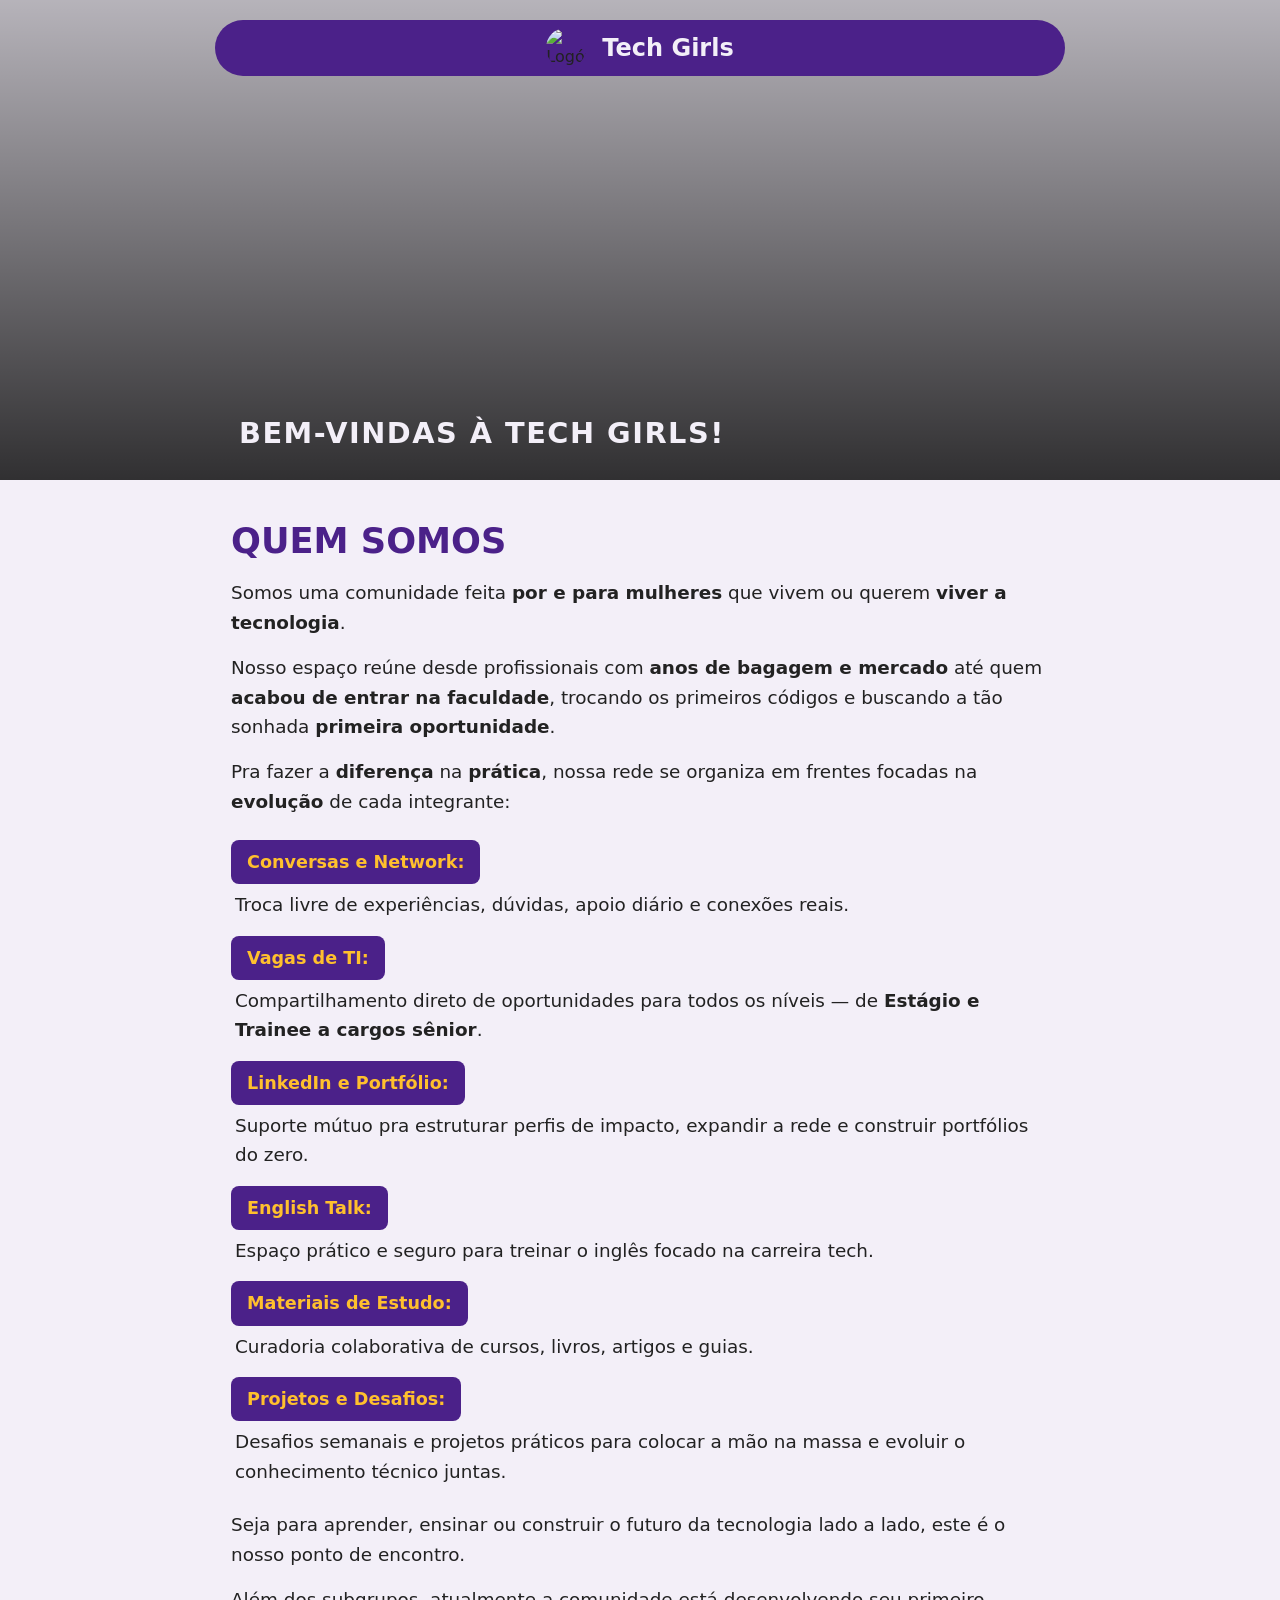
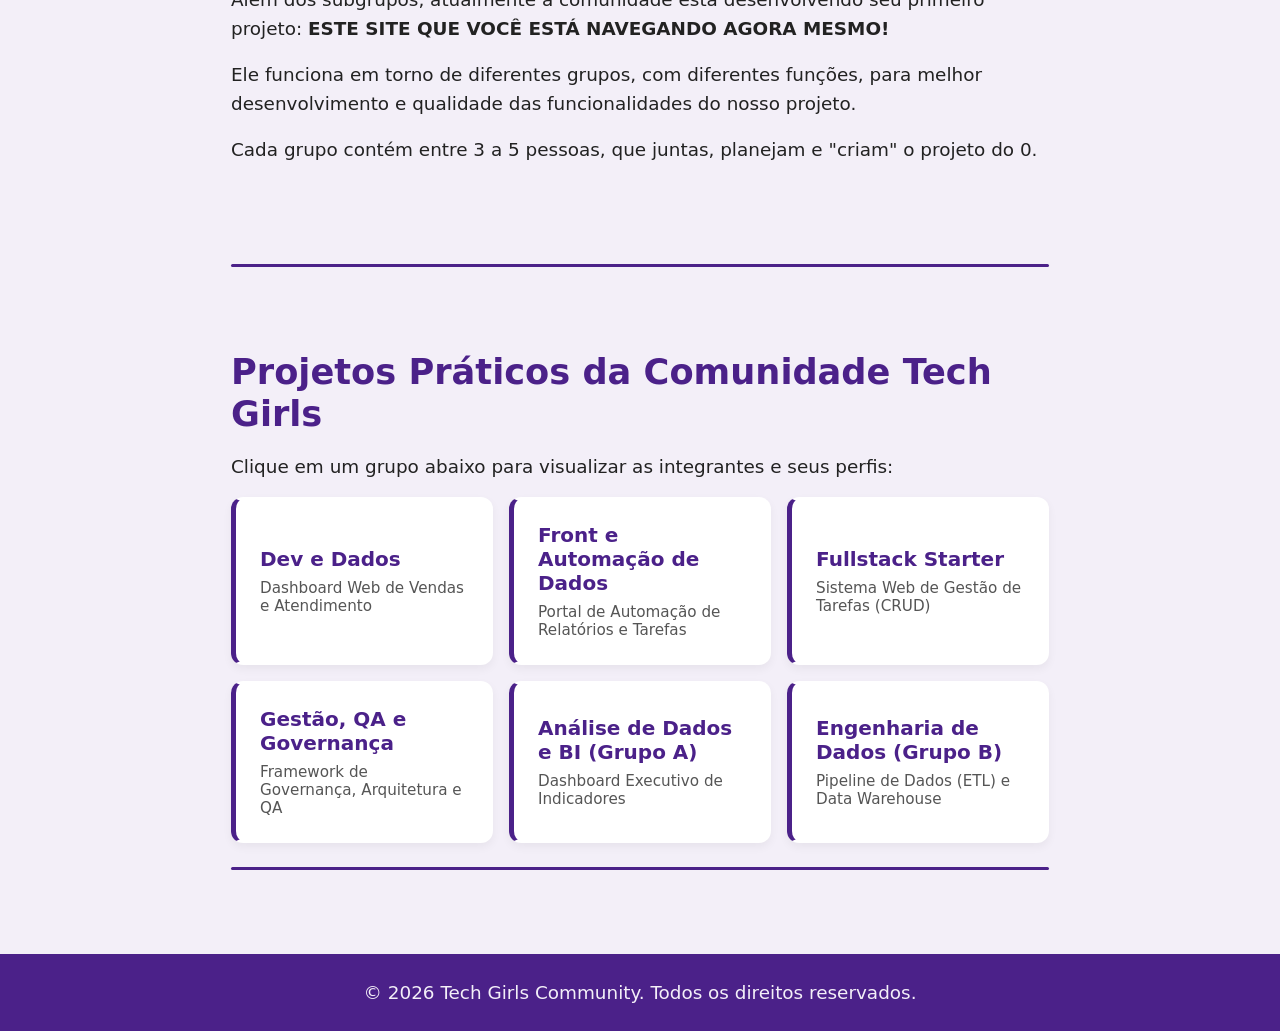
==== index.html @ 1558d876 "update index.html: atualiza o nome do código HTML para "index.html"" ====
<!DOCTYPE html>
<html lang="pt-BR">
<head>
  <meta charset="UTF-8">
  <meta name="viewport" content="width=device-width, initial-scale=1.0">
  <title>Tech Girls — Hub Web de Portfólios</title>
  <link rel="stylesheet" href="style.css">
</head>
<body>

  <!-- BANNER HERO PRINCIPAL -->
  <div class="hero-banner community-hero">
    <header class="meu-cabecalho" role="banner">
      <img src="img-techgirls.jpg" alt="Logótipo oficial com a mascote da comunidade Tech Girls" class="logo-cabecalho">
      <h1>Tech Girls</h1>
    </header>

    <div class="overlay-hero">
      <span class="subtitulo-hero">BEM-VINDAS À TECH GIRLS!</span>
    </div>
  </div>

  <!-- CONTEÚDO PRINCIPAL DA PÁGINA -->
  <main class="main-container">
    
    <!-- SEÇÃO: QUEM SOMOS -->
    <section class="secao-destaque" aria-labelledby="titulo-quem-somos">
      <h2 id="titulo-quem-somos" class="titulo-destaque">QUEM SOMOS</h2>
      
      <p>Somos uma comunidade feita <strong>por e para mulheres</strong> que vivem ou querem <strong>viver a tecnologia</strong>.</p>
      
      <p>Nosso espaço reúne desde profissionais com <strong>anos de bagagem e mercado</strong> até quem <strong>acabou de entrar na faculdade</strong>, trocando os primeiros códigos e buscando a tão sonhada <strong>primeira oportunidade</strong>.</p>
      
      <p>Pra fazer a <strong>diferença</strong> na <strong>prática</strong>, nossa rede se organiza em frentes focadas na <strong>evolução</strong> de cada integrante:</p>
      
      <ul class="frentes-atuacao">
        <li>
          <h3>Conversas e Network:</h3>
          <p>Troca livre de experiências, dúvidas, apoio diário e conexões reais.</p>
        </li>
        <li>
          <h3>Vagas de TI:</h3>
          <p>Compartilhamento direto de oportunidades para todos os níveis — de <strong>Estágio e Trainee a cargos sênior</strong>.</p>
        </li>
        <li>
          <h3>LinkedIn e Portfólio:</h3>
          <p>Suporte mútuo pra estruturar perfis de impacto, expandir a rede e construir portfólios do zero.</p>
        </li>
        <li>
          <h3>English Talk:</h3>
          <p>Espaço prático e seguro para treinar o inglês focado na carreira tech.</p>
        </li>
        <li>
          <h3>Materiais de Estudo:</h3>
          <p>Curadoria colaborativa de cursos, livros, artigos e guias.</p>
        </li>
        <li>
          <h3>Projetos e Desafios:</h3>
          <p>Desafios semanais e projetos práticos para colocar a mão na massa e evoluir o conhecimento técnico juntas.</p>
        </li>
      </ul>

      <p>Seja para aprender, ensinar ou construir o futuro da tecnologia lado a lado, este é o nosso ponto de encontro.</p>
      <p>Além dos subgrupos, atualmente a comunidade está desenvolvendo seu primeiro projeto: <strong>ESTE SITE QUE VOCÊ ESTÁ NAVEGANDO AGORA MESMO!</strong></p>
      <p>Ele funciona em torno de diferentes grupos, com diferentes funções, para melhor desenvolvimento e qualidade das funcionalidades do nosso projeto.</p>
      <p>Cada grupo contém entre 3 a 5 pessoas, que juntas, planejam e "criam" o projeto do 0.</p>
    </section>
    
    <hr class="divisor-roxo">

    <!-- SEÇÃO: PROJETOS PRÁTICOS -->
    <section class="secao-projetos" aria-labelledby="titulo-projetos">
      <h2 id="titulo-projetos" class="titulo-destaque">Projetos Práticos da Comunidade Tech Girls</h2>
      <p class="instrucao-projetos">Clique em um grupo abaixo para visualizar as integrantes e seus perfis:</p>
      
      <!-- Grade de Botões dos Grupos -->
      <div class="projetos-grid" role="region" aria-label="Lista de Grupos da Comunidade">
        <button class="projeto-card-btn" data-grupo="dev-dados" aria-expanded="false" aria-controls="painel-integrantes">
          <h3>Dev e Dados</h3>
          <p>Dashboard Web de Vendas e Atendimento</p>
        </button>

        <button class="projeto-card-btn" data-grupo="front-automacao" aria-expanded="false" aria-controls="painel-integrantes">
          <h3>Front e Automação de Dados</h3>
          <p>Portal de Automação de Relatórios e Tarefas</p>
        </button>

        <button class="projeto-card-btn" data-grupo="fullstack-starter" aria-expanded="false" aria-controls="painel-integrantes">
          <h3>Fullstack Starter</h3>
          <p>Sistema Web de Gestão de Tarefas (CRUD)</p>
        </button>

        <button class="projeto-card-btn" data-grupo="gestao-qa" aria-expanded="false" aria-controls="painel-integrantes">
          <h3>Gestão, QA e Governança</h3>
          <p>Framework de Governança, Arquitetura e QA</p>
        </button>

        <button class="projeto-card-btn" data-grupo="bi-grupo-a" aria-expanded="false" aria-controls="painel-integrantes">
          <h3>Análise de Dados e BI (Grupo A)</h3>
          <p>Dashboard Executivo de Indicadores</p>
        </button>

        <button class="projeto-card-btn" data-grupo="etl-grupo-b" aria-expanded="false" aria-controls="painel-integrantes">
          <h3>Engenharia de Dados (Grupo B)</h3>
          <p>Pipeline de Dados (ETL) e Data Warehouse</p>
        </button>
      </div>

      <hr class="divisor-roxo">

      <!-- PAINEL DINÂMICO DOS INTEGRANTES -->
      <div id="painel-integrantes" class="painel-integrantes escondido" aria-live="polite">
        <!-- Injetado dinamicamente via JS a partir do perfis.json -->
      </div>
    </section>

  </main>

  <footer class="rodape-site">
    <p>&copy; 2026 Tech Girls Community. Todos os direitos reservados.</p>
  </footer>

  <script src="script.js"></script>

</body>
</html>
---- style.css ----
/* ==========================================================================
   DESIGN TOKENS & VARIÁVEIS CSS (HUB-001)
   ========================================================================== */
:root {
  /* Paleta de Cores Oficial */
  --cor-primaria: #4B2189;             /* Roxo Profundo Tech Girls */
  --cor-fundo: #F3EFF8;                /* Lilás Claro / Fundo do Site */
  --cor-secundaria-amarelo: #FFC02D;   /* Amarelo Destaque da Logo */
  --cor-texto-escuro: #222222;         /* Texto Principal */
  --cor-branco: #ffffff;
  --cor-cinza-suave: #e2d8ee;

  /* Tipografia */
  --font-familia-base: system-ui, -apple-system, BlinkMacSystemFont, "Segoe UI", Roboto, sans-serif;
  --font-tam-base: 1rem;
  --font-tam-paragrafo: 1.15rem;
  --font-tam-h3: 1.1rem;
  --font-tam-h2: 2.2rem;
  --font-tam-hero: 1.8rem;

  /* Espaçamentos e Dimensões */
  --largura-max-container: 850px;
  --espaco-xs: 8px;
  --espaco-sm: 16px;
  --espaco-md: 24px;
  --espaco-lg: 40px;
  --espaco-xl: 60px;
  
  /* Arredondamento e Transições */
  --raio-borda-card: 12px;
  --raio-borda-pill: 37px;
  --transicao-rapida: 0.2s ease-in-out;
}

/* ==========================================================================
   RESET E ESTILOS BASE
   ========================================================================== */
* {
  margin: 0;
  padding: 0;
  box-sizing: border-box;
}

html, body {
  width: 100%;
  overflow-x: hidden;
}

body {
  background-color: var(--cor-fundo);
  font-family: var(--font-familia-base);
  color: var(--cor-texto-escuro);
  line-height: 1.6;
}

/* ==========================================================================
   ACESSIBILIDADE E FOCO VISÍVEL (WCAG)
   ========================================================================== */
a:focus-visible,
button:focus-visible {
  outline: 3px solid var(--cor-secundaria-amarelo) !important;
  outline-offset: 3px;
  box-shadow: 0 0 0 5px var(--cor-primaria) !important;
}

/* ==========================================================================
   CABEÇALHO E HERO
   ========================================================================== */
.meu-cabecalho {
  position: absolute;
  top: 20px;
  left: 50%;
  transform: translateX(-50%);
  z-index: 10;
  background-color: var(--cor-primaria);
  padding: var(--espaco-xs) var(--espaco-sm);
  border-radius: var(--raio-borda-pill);
  max-width: var(--largura-max-container);
  width: calc(100% - 32px);
  display: flex;
  align-items: center;
  justify-content: center;
  gap: var(--espaco-sm);
}

.logo-cabecalho {
  width: 40px;
  height: 40px;
  object-fit: contain;
  border-radius: 50%;
}

.meu-cabecalho h1 {
  color: var(--cor-fundo);
  font-size: 1.5rem;
  font-weight: 600;
}

.hero-banner {
  position: relative;
  width: 100%;
  height: 480px;
  background-size: cover;
  background-position: center;
  background-repeat: no-repeat;
  margin-bottom: var(--espaco-lg);
}

.community-hero {
  background-image: linear-gradient(rgba(0,0,0,0.25), rgba(0,0,0,0.8)), url('img-techgirls.jpg');
}

.overlay-hero {
  position: absolute;
  bottom: 0;
  left: 0;
  right: 0;
  max-width: var(--largura-max-container);
  width: 100%;
  margin: 0 auto;
  padding: var(--espaco-md);
  z-index: 5;
}

.subtitulo-hero {
  color: var(--cor-fundo);
  font-size: var(--font-tam-hero);
  text-transform: uppercase;
  letter-spacing: 1.5px;
  font-weight: 800;
  text-align: left;
}

/* ==========================================================================
   ESTRUTURA PRINCIPAL
   ========================================================================== */
.main-container {
  max-width: var(--largura-max-container);
  margin: 0 auto;
  padding: 0 var(--espaco-sm);
  display: flex;
  flex-direction: column;
  gap: var(--espaco-xl);
  text-align: left;
}

.titulo-destaque {
  color: var(--cor-primaria);
  font-size: var(--font-tam-h2);
  font-weight: 800;
  margin-bottom: var(--espaco-sm);
  line-height: 1.2;
}

p {
  margin-bottom: 16px;
  font-size: var(--font-tam-paragrafo);
}

.frentes-atuacao {
  list-style: none;
  display: flex;
  flex-direction: column;
  gap: 16px;
  margin: var(--espaco-md) 0;
}

.frentes-atuacao li {
  display: flex;
  flex-direction: column;
  align-items: flex-start;
}

.frentes-atuacao h3 {
  display: inline-block;
  background-color: var(--cor-primaria);
  color: var(--cor-secundaria-amarelo);
  padding: 8px 16px;
  border-radius: 8px;
  font-size: var(--font-tam-h3);
  font-weight: 700;
  margin-bottom: 6px;
}

.frentes-atuacao p {
  margin-bottom: 0;
  padding-left: 4px;
}

.divisor-roxo {
  border: none;
  height: 3px;
  background-color: var(--cor-primaria);
  margin: var(--espaco-md) 0;
  border-radius: 2px;
  width: 100%;
}

/* ==========================================================================
   GRID DE BOTÕES E PROJETOS
   ========================================================================== */
.projetos-grid {
  display: grid;
  grid-template-columns: repeat(auto-fit, minmax(260px, 1fr));
  gap: var(--espaco-sm);
  margin-top: var(--espaco-sm);
}

.projeto-card-btn {
  background-color: var(--cor-branco);
  padding: var(--espaco-md);
  border-radius: var(--raio-borda-card);
  border: 2px solid transparent;
  border-left: 5px solid var(--cor-primaria);
  box-shadow: 0 4px 10px rgba(0, 0, 0, 0.05);
  text-align: left;
  cursor: pointer;
  width: 100%;
  transition: transform var(--transicao-rapida), box-shadow var(--transicao-rapida);
  font-family: inherit;
}

.projeto-card-btn:hover {
  transform: translateY(-4px);
  box-shadow: 0 8px 18px rgba(75, 33, 137, 0.15);
}

.projeto-card-btn.ativo {
  background-color: var(--cor-primaria);
  color: var(--cor-fundo);
}

.projeto-card-btn.ativo h3,
.projeto-card-btn.ativo p {
  color: var(--cor-fundo);
}

.projeto-card-btn h3 {
  color: var(--cor-primaria);
  font-size: 1.25rem;
  margin-bottom: var(--espaco-xs);
}

.projeto-card-btn p {
  font-size: 0.95rem;
  margin-bottom: 0;
  color: #555;
}

/* ==========================================================================
   CARTÃO DE PERFIL RESILIENTE (HUB-003)
   ========================================================================== */
.painel-integrantes.escondido {
  display: none;
}

.painel-integrantes {
  display: flex;
  flex-direction: column;
  gap: var(--espaco-md);
  animation: fadeIn 0.3s ease-in-out;
}

.cabecalho-painel-grupo {
  display: flex;
  justify-content: space-between;
  align-items: center;
  flex-wrap: wrap;
  gap: var(--espaco-sm);
}

.titulo-grupo-selecionado {
  color: var(--cor-primaria);
  font-size: 1.5rem;
}

.btn-link-projeto {
  display: inline-flex;
  align-items: center;
  gap: 6px;
  background-color: var(--cor-primaria);
  color: var(--cor-fundo);
  padding: 8px 16px;
  border-radius: 20px;
  font-weight: 600;
  font-size: 0.9rem;
  text-decoration: none;
  transition: all var(--transicao-rapida);
}

.btn-link-projeto:hover {
  background-color: #381867;
  transform: translateY(-2px);
}

.integrantes-grid {
  display: grid;
  grid-template-columns: repeat(auto-fit, minmax(240px, 1fr));
  gap: var(--espaco-sm);
}

.integrante-card {
  background: var(--cor-branco);
  padding: var(--espaco-md);
  border-radius: var(--raio-borda-card);
  box-shadow: 0 2px 8px rgba(0, 0, 0, 0.06);
  display: flex;
  flex-direction: column;
  align-items: center;
  text-align: center;
  gap: var(--espaco-xs);
}

/* Avatar resiliente com suporte a falha de carregamento */
.avatar-container {
  width: 80px;
  height: 80px;
  border-radius: 50%;
  overflow: hidden;
  background-color: var(--cor-cinza-suave);
  display: flex;
  align-items: center;
  justify-content: center;
  border: 3px solid var(--cor-primaria);
  margin-bottom: var(--espaco-xs);
}

.avatar-foto {
  width: 100%;
  height: 100%;
  object-fit: cover;
}

.integrante-card h4 {
  color: var(--cor-primaria);
  font-size: 1.2rem;
}

.especialidade-tag {
  display: inline-block;
  background-color: var(--cor-fundo);
  color: var(--cor-primaria);
  font-weight: bold;
  font-size: 0.85rem;
  padding: 4px 10px;
  border-radius: 12px;
}

.links-integrante {
  display: flex;
  gap: var(--espaco-sm);
  margin-top: var(--espaco-xs);
}

.link-perfil {
  color: var(--cor-primaria);
  font-weight: bold;
  text-decoration: none;
  font-size: 0.85rem;
  border: 1px solid var(--cor-primaria);
  padding: 4px 12px;
  border-radius: 16px;
  transition: all var(--transicao-rapida);
}

.link-perfil:hover {
  background-color: var(--cor-primaria);
  color: var(--cor-fundo);
}

/* RODAPÉ */
.rodape-site {
  text-align: center;
  padding: var(--espaco-md);
  margin-top: var(--espaco-xl);
  background-color: var(--cor-primaria);
  color: var(--cor-fundo);
  font-size: 0.9rem;
}

.rodape-site p {
  margin-bottom: 0;
}

@keyframes fadeIn {
  from { opacity: 0; transform: translateY(10px); }
  to { opacity: 1; transform: translateY(0); }
}

@media (max-width: 768px) {
  .hero-banner {
    height: 360px;
  }
}
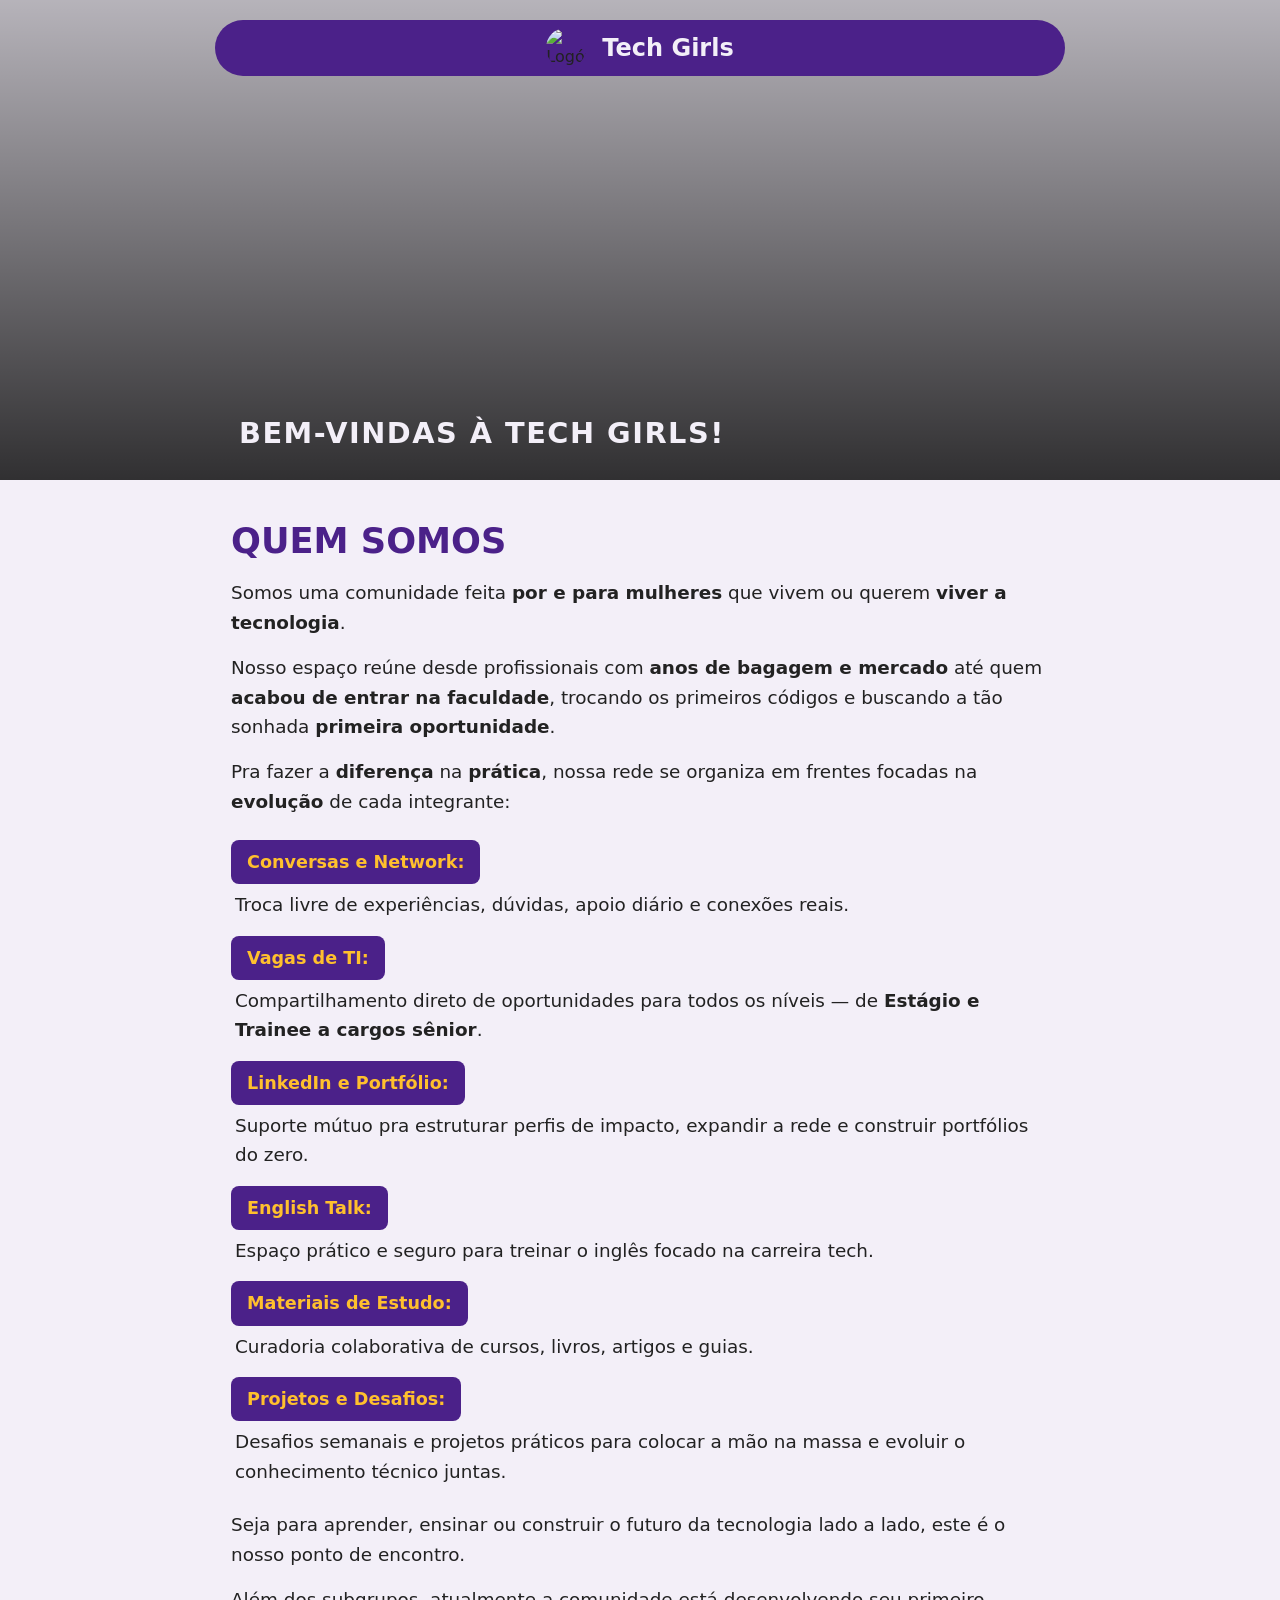
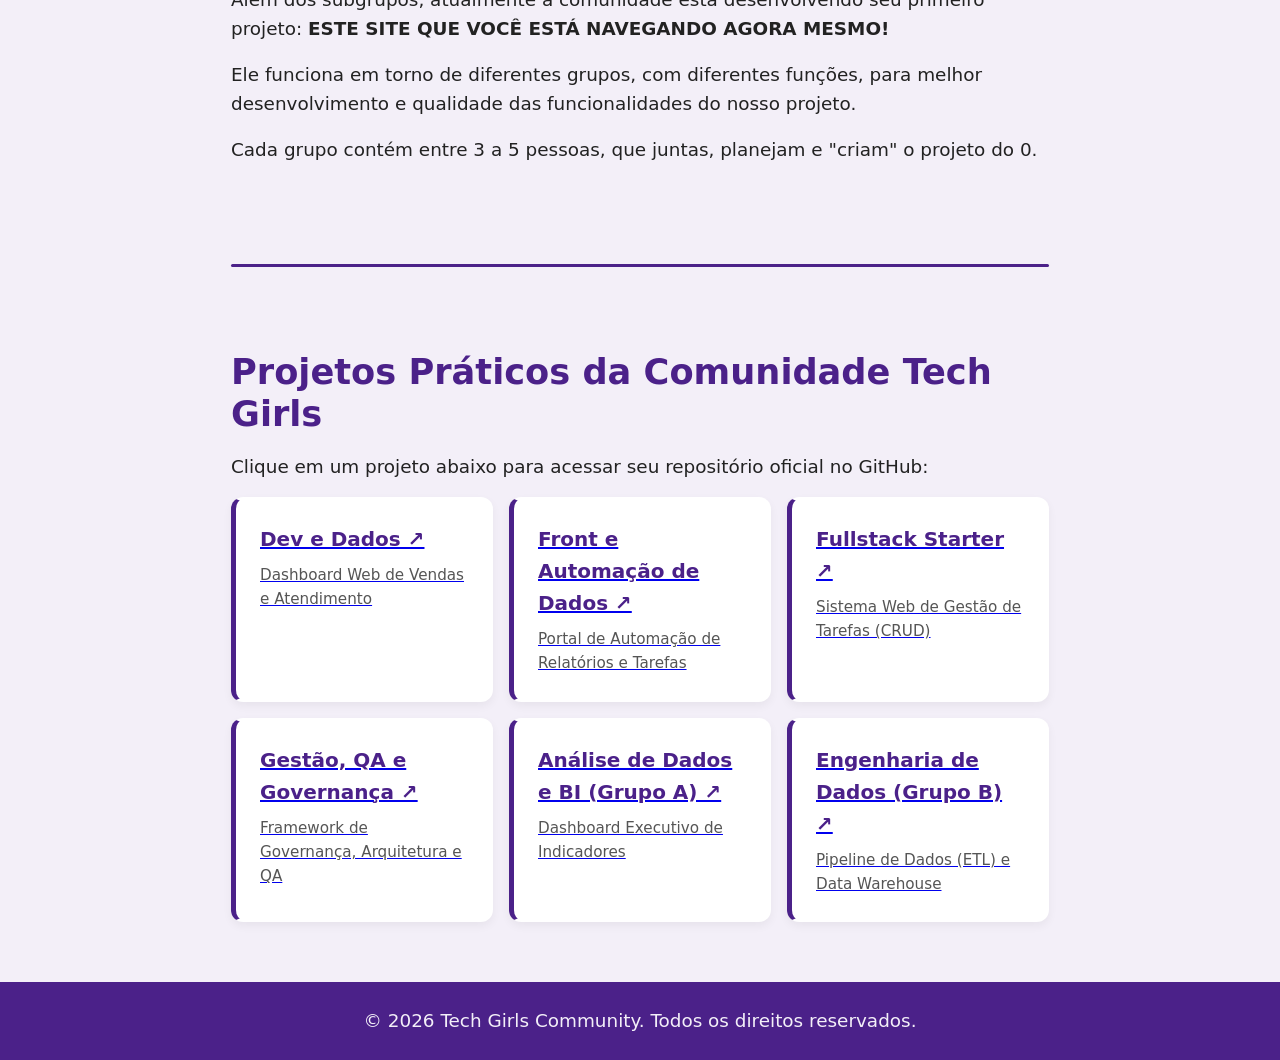
==== commit e7bb8498: "update index.html: refactor(html): converte cards de projetos em links diretos para o GitHub - Trans" ====
--- a/index.html
+++ b/index.html
@@ -8,7 +8,7 @@
 </head>
 <body>
 
-  <!-- BANNER HERO PRINCIPAL -->
+  <!-- BANNER HERO PRINCIPAL REDUZIDO -->
   <div class="hero-banner community-hero">
     <header class="meu-cabecalho" role="banner">
       <img src="img-techgirls.jpg" alt="Logótipo oficial com a mascote da comunidade Tech Girls" class="logo-cabecalho">
@@ -68,49 +68,41 @@
     
     <hr class="divisor-roxo">
 
-    <!-- SEÇÃO: PROJETOS PRÁTICOS -->
+    <!-- SEÇÃO: PROJETOS PRÁTICOS COM LINKS DIRETOS -->
     <section class="secao-projetos" aria-labelledby="titulo-projetos">
       <h2 id="titulo-projetos" class="titulo-destaque">Projetos Práticos da Comunidade Tech Girls</h2>
-      <p class="instrucao-projetos">Clique em um grupo abaixo para visualizar as integrantes e seus perfis:</p>
+      <p class="instrucao-projetos">Clique em um projeto abaixo para acessar seu repositório oficial no GitHub:</p>
       
-      <!-- Grade de Botões dos Grupos -->
-      <div class="projetos-grid" role="region" aria-label="Lista de Grupos da Comunidade">
-        <button class="projeto-card-btn" data-grupo="dev-dados" aria-expanded="false" aria-controls="painel-integrantes">
-          <h3>Dev e Dados</h3>
+      <div class="projetos-grid" role="region" aria-label="Lista de Projetos da Comunidade">
+        <a href="https://github.com" target="_blank" rel="noopener noreferrer" class="projeto-card-btn">
+          <h3>Dev e Dados ↗</h3>
           <p>Dashboard Web de Vendas e Atendimento</p>
-        </button>
+        </a>
 
-        <button class="projeto-card-btn" data-grupo="front-automacao" aria-expanded="false" aria-controls="painel-integrantes">
-          <h3>Front e Automação de Dados</h3>
+        <a href="https://github.com" target="_blank" rel="noopener noreferrer" class="projeto-card-btn">
+          <h3>Front e Automação de Dados ↗</h3>
           <p>Portal de Automação de Relatórios e Tarefas</p>
-        </button>
+        </a>
 
-        <button class="projeto-card-btn" data-grupo="fullstack-starter" aria-expanded="false" aria-controls="painel-integrantes">
-          <h3>Fullstack Starter</h3>
+        <a href="https://github.com/eucalunascimento/Tech-Girls-Project" target="_blank" rel="noopener noreferrer" class="projeto-card-btn">
+          <h3>Fullstack Starter ↗</h3>
           <p>Sistema Web de Gestão de Tarefas (CRUD)</p>
-        </button>
+        </a>
 
-        <button class="projeto-card-btn" data-grupo="gestao-qa" aria-expanded="false" aria-controls="painel-integrantes">
-          <h3>Gestão, QA e Governança</h3>
+        <a href="https://github.com" target="_blank" rel="noopener noreferrer" class="projeto-card-btn">
+          <h3>Gestão, QA e Governança ↗</h3>
           <p>Framework de Governança, Arquitetura e QA</p>
-        </button>
+        </a>
 
-        <button class="projeto-card-btn" data-grupo="bi-grupo-a" aria-expanded="false" aria-controls="painel-integrantes">
-          <h3>Análise de Dados e BI (Grupo A)</h3>
+        <a href="https://github.com/Alinezc/Projeto_Analise_Dados_BI" target="_blank" rel="noopener noreferrer" class="projeto-card-btn">
+          <h3>Análise de Dados e BI (Grupo A) ↗</h3>
           <p>Dashboard Executivo de Indicadores</p>
-        </button>
+        </a>
 
-        <button class="projeto-card-btn" data-grupo="etl-grupo-b" aria-expanded="false" aria-controls="painel-integrantes">
-          <h3>Engenharia de Dados (Grupo B)</h3>
+        <a href="https://github.com/girls-dev-br/projeto-etl-crypto" target="_blank" rel="noopener noreferrer" class="projeto-card-btn">
+          <h3>Engenharia de Dados (Grupo B) ↗</h3>
           <p>Pipeline de Dados (ETL) e Data Warehouse</p>
-        </button>
-      </div>
-
-      <hr class="divisor-roxo">
-
-      <!-- PAINEL DINÂMICO DOS INTEGRANTES -->
-      <div id="painel-integrantes" class="painel-integrantes escondido" aria-live="polite">
-        <!-- Injetado dinamicamente via JS a partir do perfis.json -->
+        </a>
       </div>
     </section>
 
